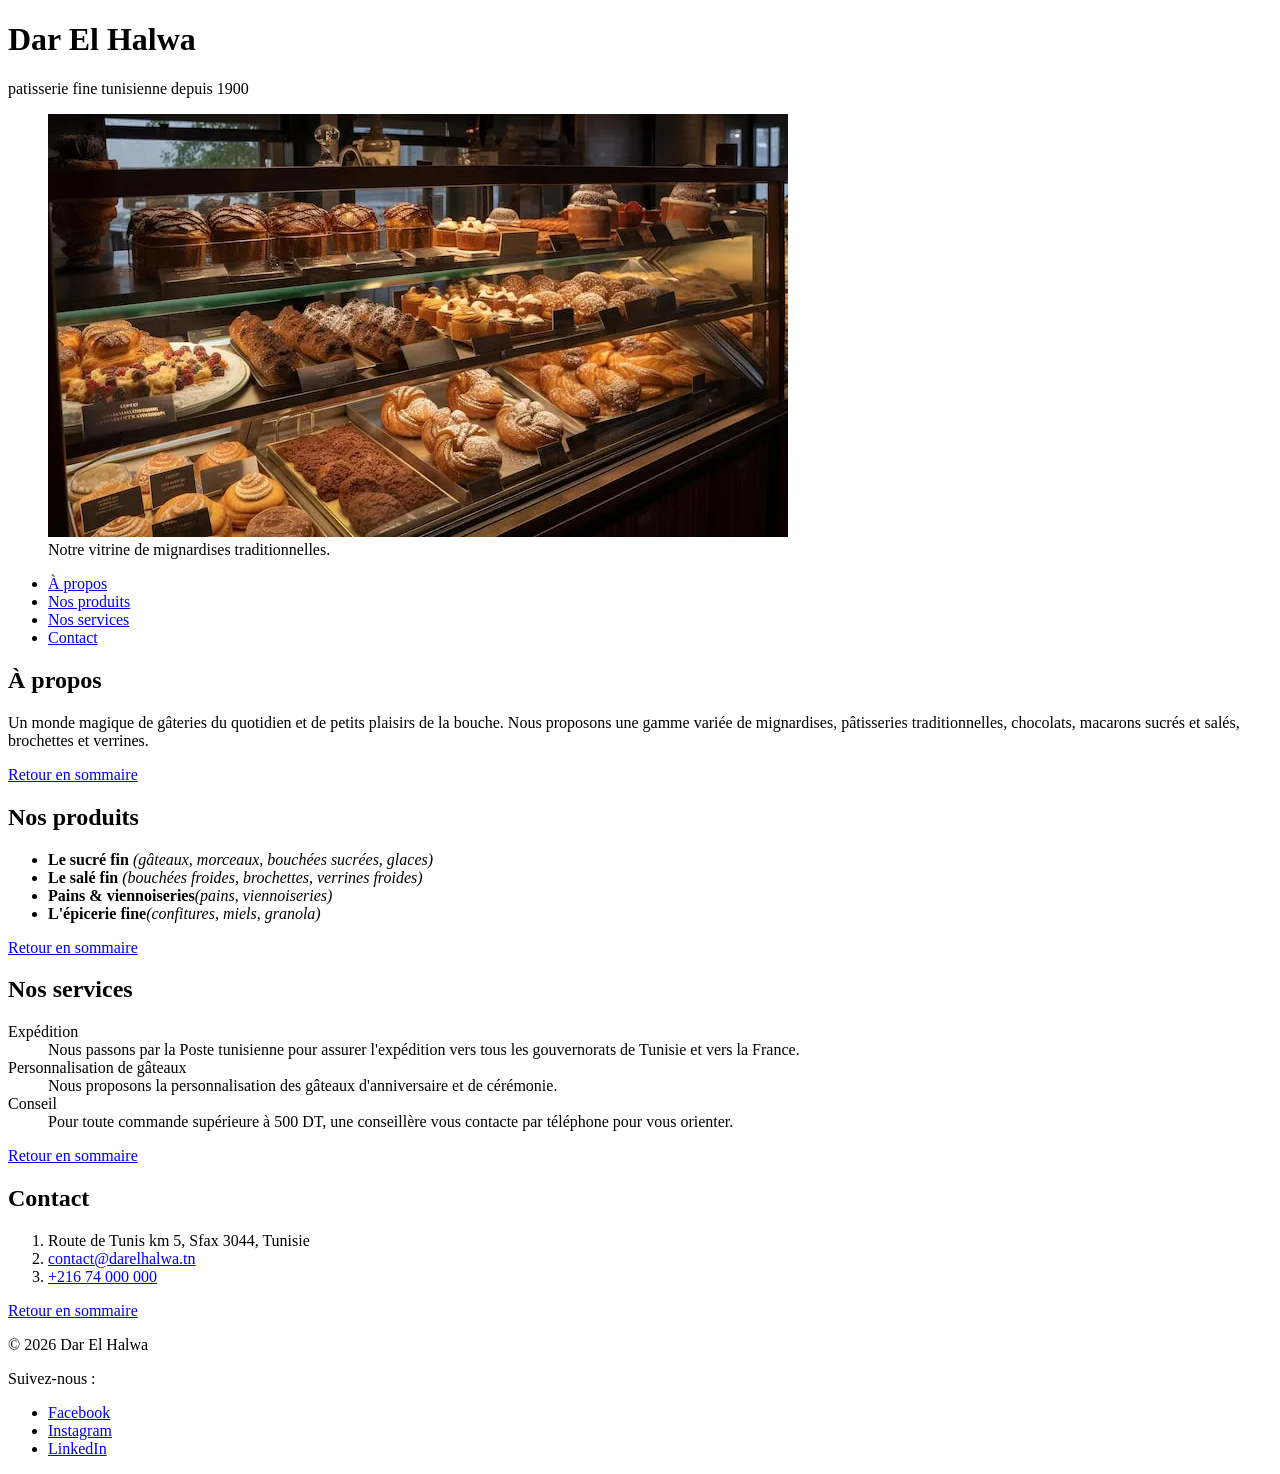
==== index.html @ 4753729d "Ajouter l'image et les liens de contact" ====
<!DOCTYPE html>
<html lang="en">
    <head>
        <meta charset="UTF-8">
        <meta name="viewport" content="width=device-width, initial-scale=1.0">
        <title>Dar El Halwa - Patisserie fine tunisienne</title>
    </head>
    <body>
        <header>
            <h1>Dar El Halwa</h1>
            <p>patisserie fine tunisienne depuis 1900</p>
            <figure>
                <img src="images/patisserie.jpg" alt="Notre vitrine de mignardises traditionnelles.">
                <figcaption>Notre vitrine de mignardises traditionnelles.</figcaption>
            </figure>
        </header>
        <nav id="nav">
            <ul>
                <li><a href="#apropos">À propos</a></li>
                <li><a href="#products">Nos produits</a></li>
                <li><a href="#services">Nos services</a></li>
                <li><a href="#contact">Contact</a></li>
            </ul>
        </nav>
        <main>
            <section id="apropos">
                <h2>À propos</h2>
                <p>
                    Un monde magique de gâteries du quotidien et de petits plaisirs de la bouche. Nous proposons
                    une gamme variée de mignardises, pâtisseries traditionnelles, chocolats, macarons sucrés et
                    salés, brochettes et verrines.
                </p>
                <a href="#nav">Retour en sommaire</a>
            </section>
            <section id="products">
                <h2>Nos produits</h2>
                <ul>
                    <li><strong>Le sucré fin </strong> <em>(gâteaux, morceaux, bouchées sucrées, glaces)</em></li>
                    <li><strong>Le salé fin </strong> <em>(bouchées froides, brochettes, verrines froides)</em></li>
                    <li><strong>Pains & viennoiseries</strong><em>(pains, viennoiseries)</em></li>
                    <li><strong>L'épicerie fine</strong><em>(confitures, miels, granola)</em></li>
                </ul>
                <a href="#nav">Retour en sommaire</a>
            </section>
            <section id="services">
                <h2>Nos services</h2>
                <dl>
                    <dt>Expédition</dt>
                    <dd>Nous passons par la Poste tunisienne pour assurer l'expédition vers tous les gouvernorats de Tunisie et vers la France. </dd>
                    <dt>Personnalisation de gâteaux</dt>
                    <dd>Nous proposons la personnalisation des gâteaux d'anniversaire et de cérémonie.</dd>
                    <dt>Conseil</dt>
                    <dd>Pour toute commande supérieure à 500 DT, une conseillère vous contacte par téléphone pour vous orienter.</dd>
                </dl>
                <a href="#nav">Retour en sommaire</a>
            </section>
            <section id="contact">
                <h2>Contact</h2>
                    <ol>
                        <li>Route de Tunis km 5, Sfax 3044, Tunisie</li>
                        <li><a href="mailto:contact@darelhalwa.tn?subject=Demande%20de%20renseignements">contact@darelhalwa.tn</a></li>
                        <li><a href="tel:+21674000000">+216 74 000 000</a></li>
                    </ol>
                <a href="#nav">Retour en sommaire</a>
            </section>
        </main>
        <footer>
            <p>&copy; 2026 Dar El Halwa</p>
            <p>Suivez-nous :</p>
            <ul>
                <li><a href="https://www.facebook.com/darelhalwa" target="_blank" rel="noopener">Facebook</a></li>
                <li><a href="https://www.instagram.com/darelhalwa" target="_blank" rel="noopener">Instagram</a></li>
                <li><a href="https://www.linkedin.com/company/darelhalwa" target="_blank" rel="noopener">LinkedIn</a></li>
            </ul>
        </footer>
    </body>
</html>
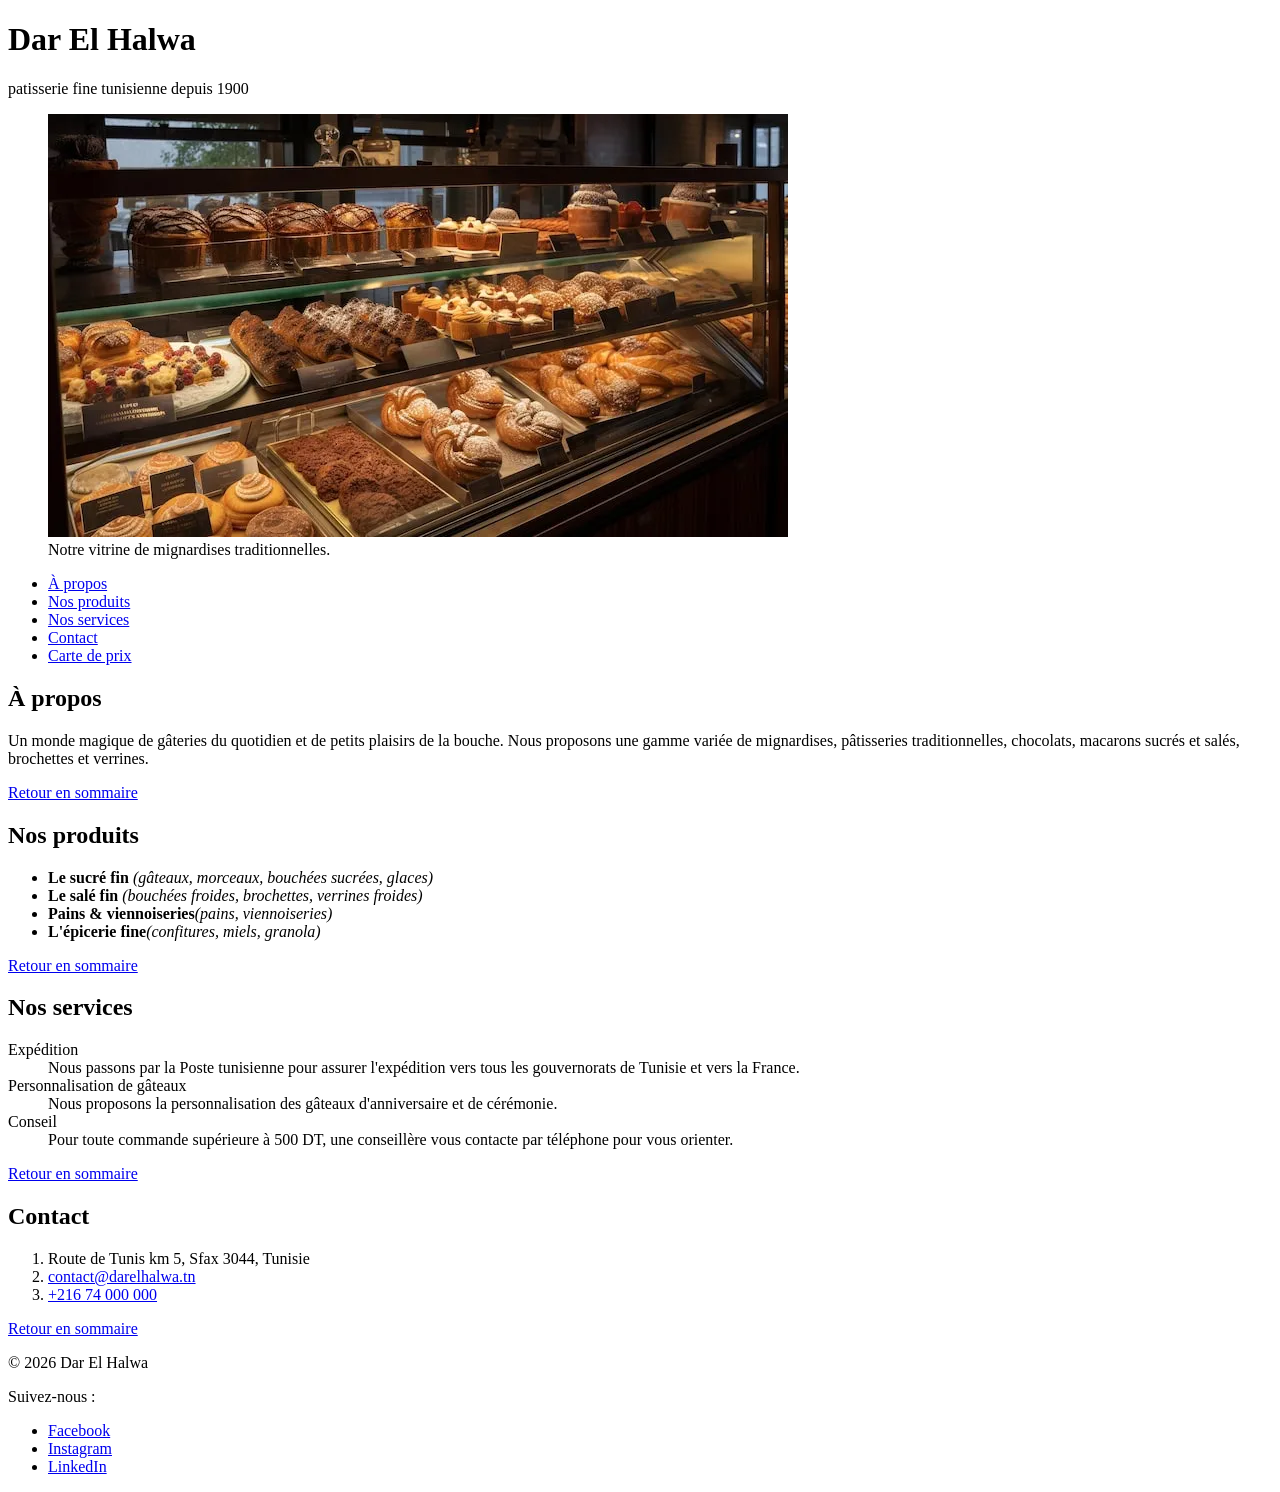
==== commit f9ee1fdd: "Creer la page carte avec le tableu des prix" ====
--- a/index.html
+++ b/index.html
@@ -1,5 +1,5 @@
 <!DOCTYPE html>
-<html lang="en">
+<html lang="fr">
     <head>
         <meta charset="UTF-8">
         <meta name="viewport" content="width=device-width, initial-scale=1.0">
@@ -20,6 +20,7 @@
                 <li><a href="#products">Nos produits</a></li>
                 <li><a href="#services">Nos services</a></li>
                 <li><a href="#contact">Contact</a></li>
+                <li><a href="carte.html">Carte de prix</a></li>
             </ul>
         </nav>
         <main>
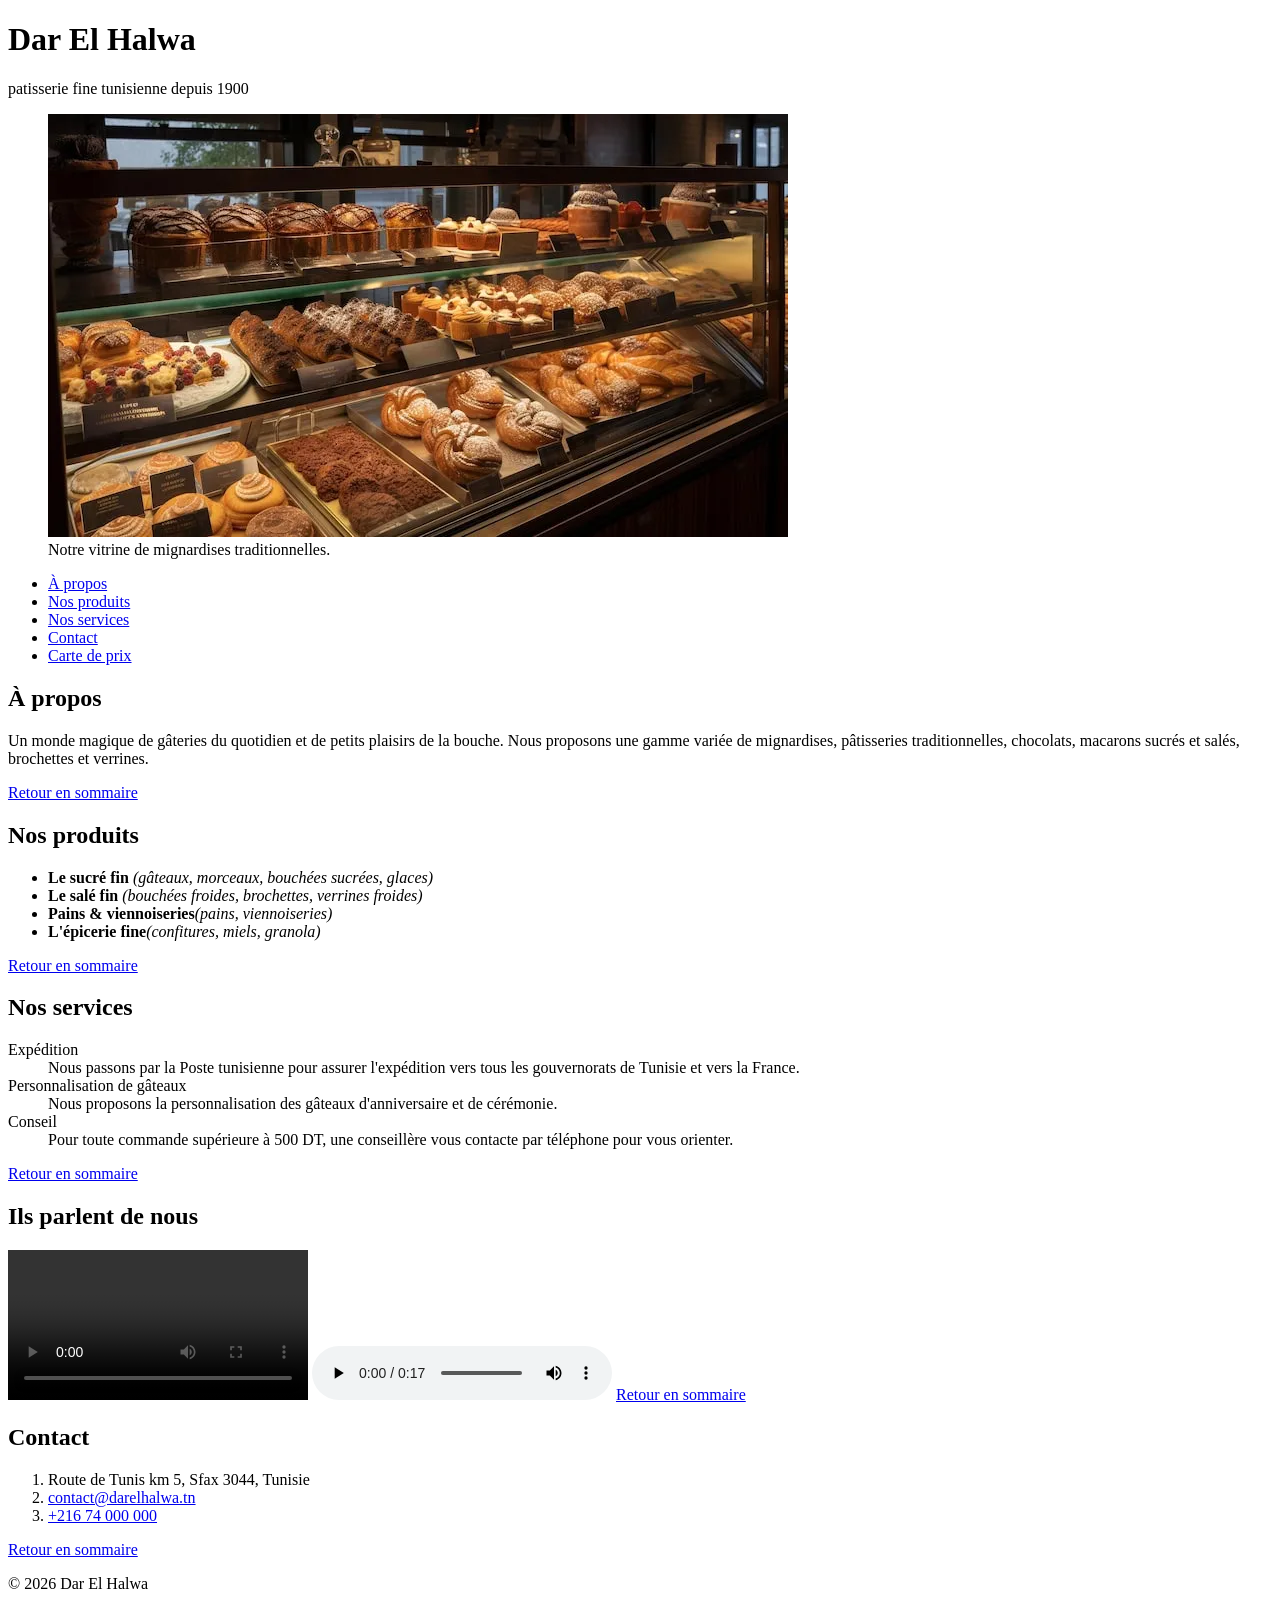
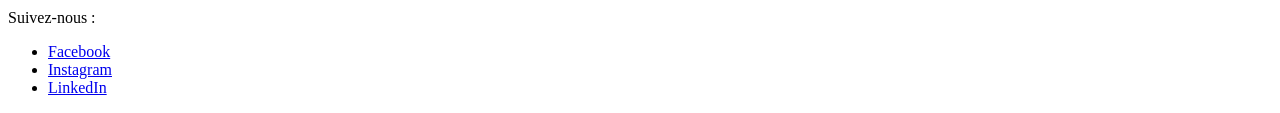
==== commit bc13ef11: "Integrer la video et l'audio de temoignage" ====
--- a/index.html
+++ b/index.html
@@ -55,6 +55,19 @@
                 </dl>
                 <a href="#nav">Retour en sommaire</a>
             </section>
+            <section id="temoignages">
+                <h2>Ils parlent de nous</h2>
+                    <video controls>
+                        <source src="medias/temoignage.mp4" type="video/mp4">
+                        Votre navigateur ne supporte pas la lecture de vidéos. 
+                    </video>
+                    <audio controls>
+                        <source src="medias/avis-clients.mp3" type="audio/mp3">
+                        Votre navigateur ne supporte pas la lecture de fichiers audio.
+                    </audio>
+
+                <a href="#nav">Retour en sommaire</a>
+            </section>
             <section id="contact">
                 <h2>Contact</h2>
                     <ol>
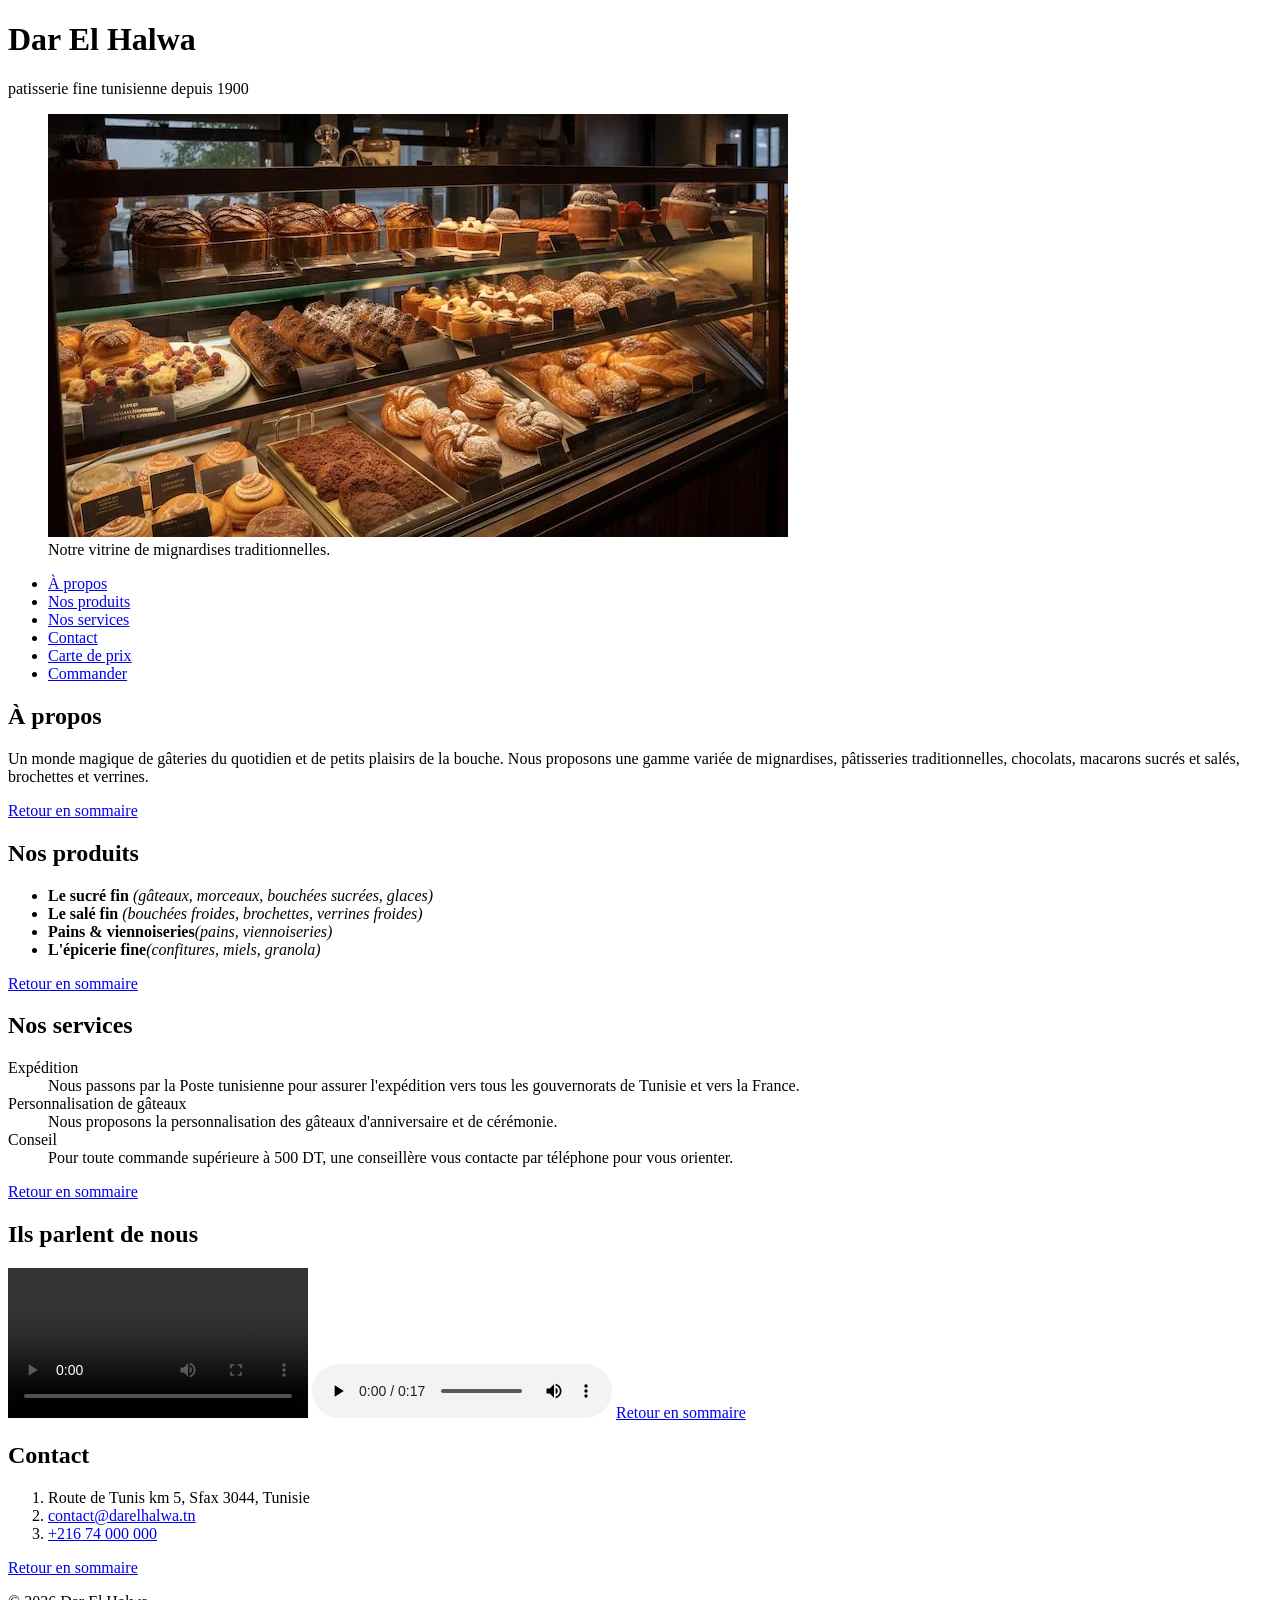
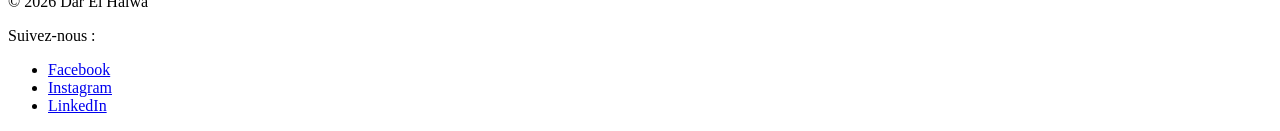
==== commit 2f5c8fe6: "etape 4 terminer" ====
--- a/index.html
+++ b/index.html
@@ -21,6 +21,7 @@
                 <li><a href="#services">Nos services</a></li>
                 <li><a href="#contact">Contact</a></li>
                 <li><a href="carte.html">Carte de prix</a></li>
+                <li><a href="commande.html">Commander</a></li>
             </ul>
         </nav>
         <main>
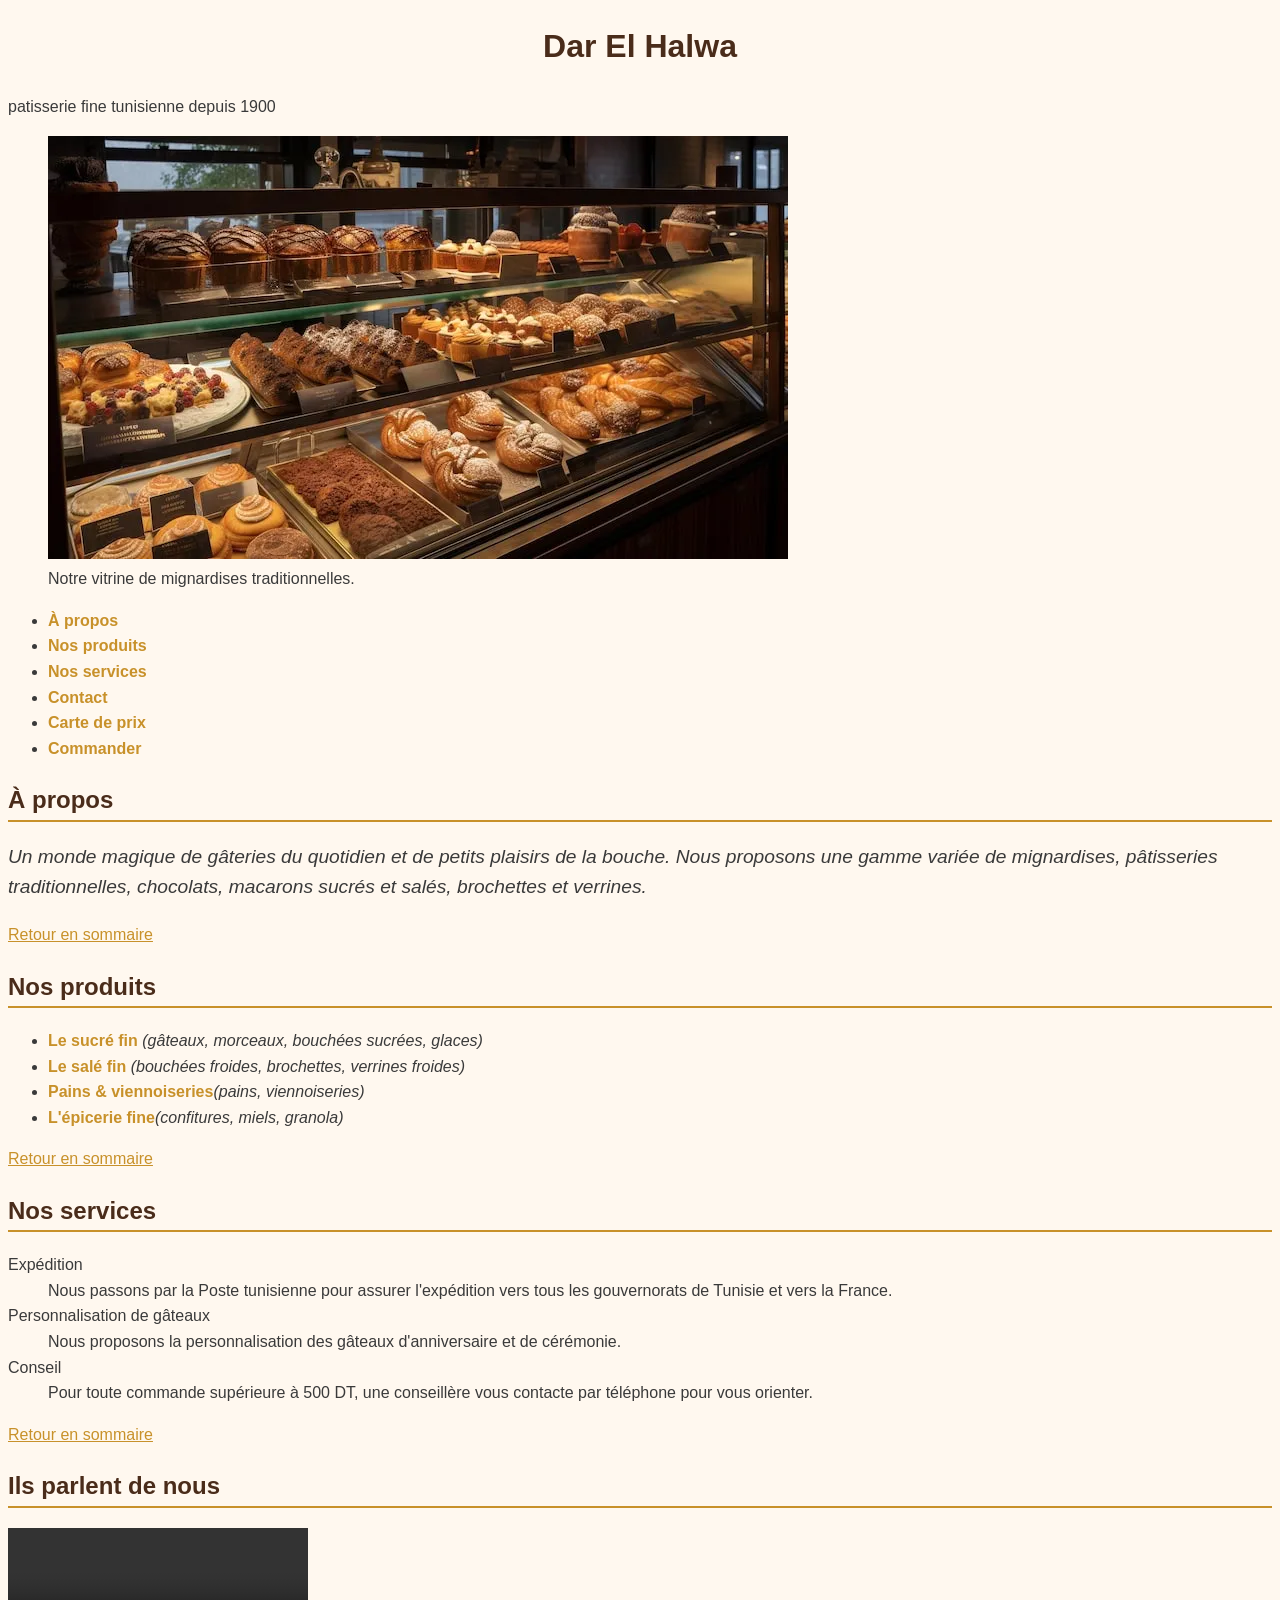
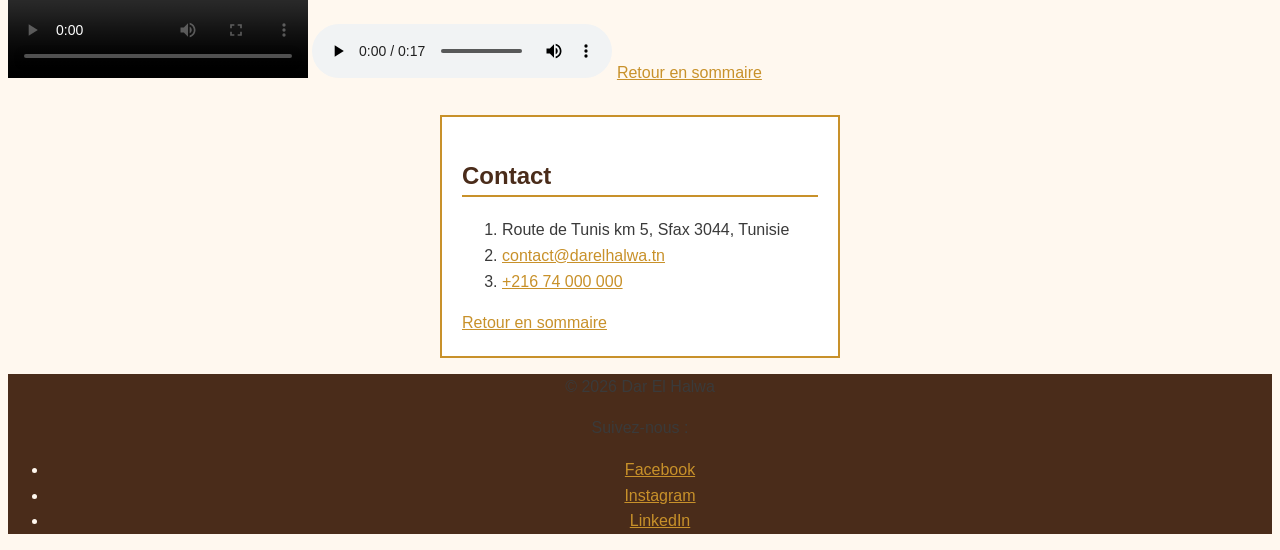
==== commit fe4345ad: "Ajouter la feulle de styles et la charte graphique" ====
--- a/index.html
+++ b/index.html
@@ -3,6 +3,7 @@
     <head>
         <meta charset="UTF-8">
         <meta name="viewport" content="width=device-width, initial-scale=1.0">
+        <link rel="stylesheet" href="css/style.css">
         <title>Dar El Halwa - Patisserie fine tunisienne</title>
     </head>
     <body>
@@ -27,7 +28,7 @@
         <main>
             <section id="apropos">
                 <h2>À propos</h2>
-                <p>
+                <p class="mise-en-avant">
                     Un monde magique de gâteries du quotidien et de petits plaisirs de la bouche. Nous proposons
                     une gamme variée de mignardises, pâtisseries traditionnelles, chocolats, macarons sucrés et
                     salés, brochettes et verrines.
@@ -69,7 +70,7 @@
 
                 <a href="#nav">Retour en sommaire</a>
             </section>
-            <section id="contact">
+            <section id="contact" class="carte-info">
                 <h2>Contact</h2>
                     <ol>
                         <li>Route de Tunis km 5, Sfax 3044, Tunisie</li>
--- a/css/style.css
+++ b/css/style.css
@@ -0,0 +1,98 @@
+:root{
+    --miel:#c8912a;
+    --chocolat:#4a2c1a;
+    --creme:#fff8ef;
+    --pistache:#6b8e4e;
+    --gris-texte:#3a3a3a;
+    --espace:1rem;
+}
+*,*::before,*::after{
+    box-sizing:border-box;
+}
+body{
+    background-color:var(--creme);
+    color:var(--gris-texte);
+    font-family:Arial, Helvetica, sans-serif;
+    line-height:1.6;
+    font-size:1rem;
+}
+h1 {
+    color: var(--chocolat);
+    text-align: center;
+}
+p{
+    color:var(--gris-texte);
+}
+
+table {
+    width: 100%;
+    border-collapse: collapse;
+}
+thead{
+    background-color: var(--miel);
+    color: var(--chocolat);
+}
+th, td {
+    border: 1px solid var(--gris-texte);
+    padding: 8px;
+    text-align: left;
+}
+tbody tr td:last-child{
+    text-align: center;
+}
+tbody tr:nth-child(even) {
+    background-color: #faf3e8;
+}
+caption{
+    caption-side: bottom;
+    font-style: italic;
+}
+h2{
+    color:var(--chocolat);
+    border-bottom: 2px solid var(--miel);
+}
+nav a{
+    color:var(--chocolat);
+    font-weight:bold;
+    text-decoration:none;
+}
+strong{
+    color:var(--miel);
+}
+
+footer{
+    background-color:var(--chocolat);
+    color:var(--creme);
+    text-align:center;
+}
+p,li{
+    line-height:1.6;
+}
+#contact{
+    background-color:white;
+    margin-bottom:var(--espace)
+}
+.mise-en-avant{
+    font-size:1.2em;
+    font-style:italic;
+}
+a:link{
+    color:var(--miel);
+}
+a:visited{
+    color:var(--pistache);
+}
+a:hover{
+    text-decoration:underline;
+    color:var(--chocolat);
+}
+a:active{
+    color:var(--chocolat);
+}
+
+.carte-info{
+    width:400px;
+    padding:20px;
+    margin:30px auto;
+    border:2px solid var(--miel);
+}
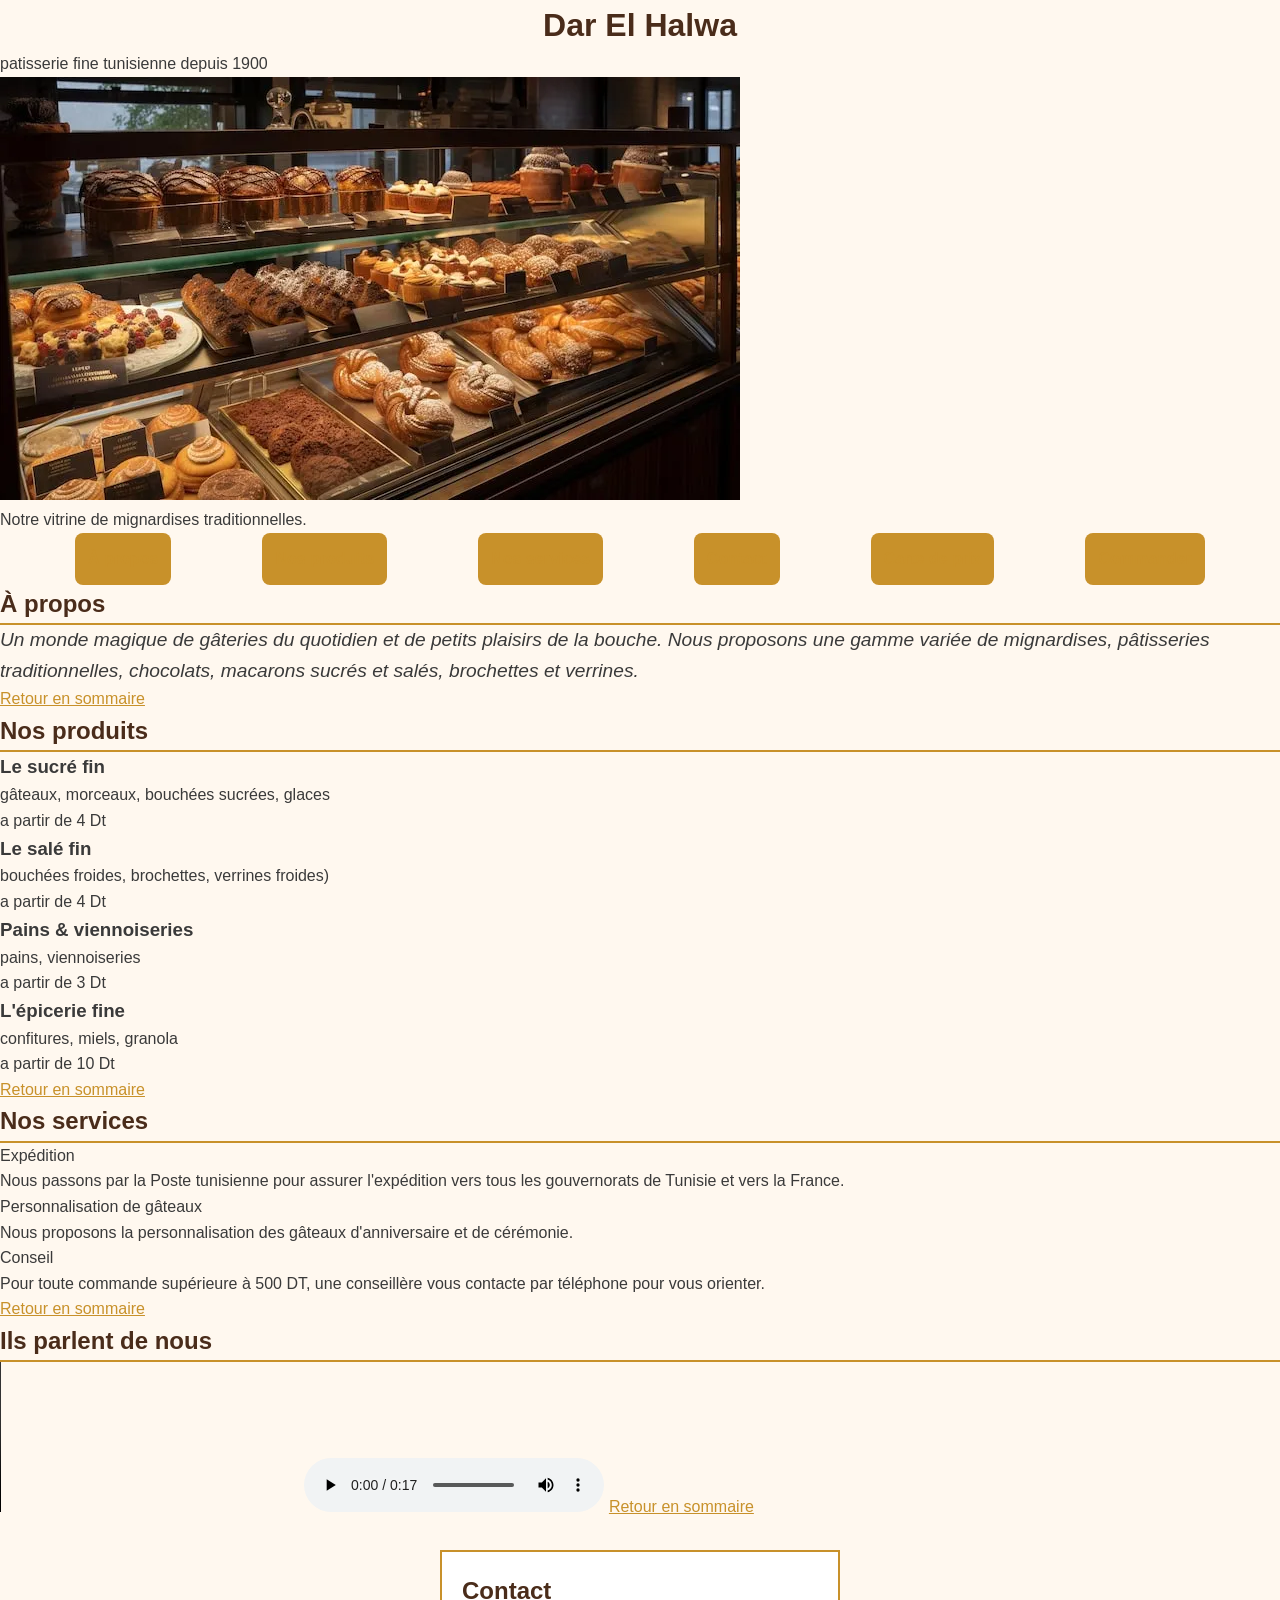
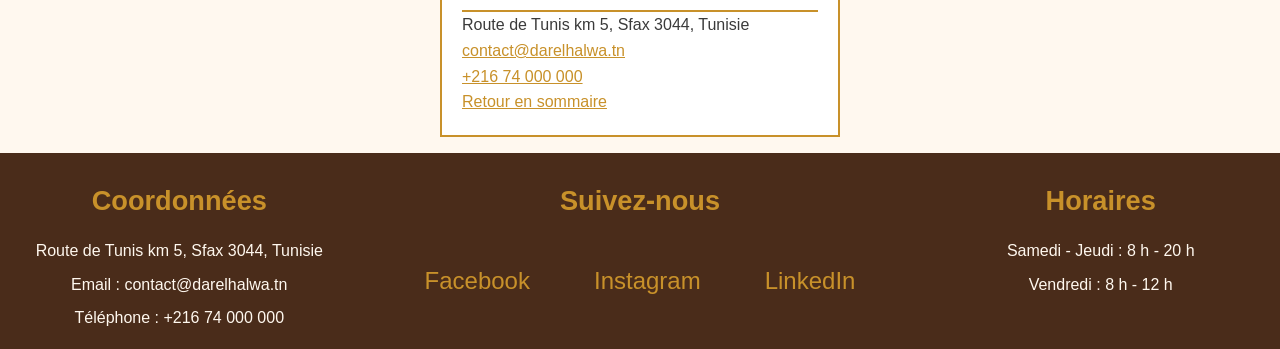
==== commit 48552622: "Etape 4 and my footer edit" ====
--- a/index.html
+++ b/index.html
@@ -1,93 +1,134 @@
 <!DOCTYPE html>
 <html lang="fr">
-    <head>
-        <meta charset="UTF-8">
-        <meta name="viewport" content="width=device-width, initial-scale=1.0">
-        <link rel="stylesheet" href="css/style.css">
-        <title>Dar El Halwa - Patisserie fine tunisienne</title>
-    </head>
-    <body>
-        <header>
-            <h1>Dar El Halwa</h1>
-            <p>patisserie fine tunisienne depuis 1900</p>
-            <figure>
-                <img src="images/patisserie.jpg" alt="Notre vitrine de mignardises traditionnelles.">
-                <figcaption>Notre vitrine de mignardises traditionnelles.</figcaption>
-            </figure>
-        </header>
-        <nav id="nav">
+
+<head>
+    <meta charset="UTF-8">
+    <meta name="viewport" content="width=device-width, initial-scale=1.0">
+    <link rel="stylesheet" href="css/style.css">
+    <title>Dar El Halwa - Patisserie fine tunisienne</title>
+</head>
+
+<body>
+    <header>
+        <h1>Dar El Halwa</h1>
+        <p>patisserie fine tunisienne depuis 1900</p>
+        <figure>
+            <img src="images/patisserie.jpg" alt="Notre vitrine de mignardises traditionnelles.">
+            <figcaption>Notre vitrine de mignardises traditionnelles.</figcaption>
+        </figure>
+    </header>
+    <nav id="nav">
+        <ul>
+            <li><a href="#apropos">À propos</a></li>
+            <li><a href="#products">Nos produits</a></li>
+            <li><a href="#services">Nos services</a></li>
+            <li><a href="#contact">Contact</a></li>
+            <li><a href="carte.html">Carte de prix</a></li>
+            <li><a href="commande.html">Commander</a></li>
+        </ul>
+    </nav>
+    <main>
+        <section id="apropos">
+            <h2>À propos</h2>
+            <p class="mise-en-avant">
+                Un monde magique de gâteries du quotidien et de petits plaisirs de la bouche. Nous proposons
+                une gamme variée de mignardises, pâtisseries traditionnelles, chocolats, macarons sucrés et
+                salés, brochettes et verrines.
+            </p>
+            <a href="#nav">Retour en sommaire</a>
+        </section>
+        <section id="products">
+            <h2>Nos produits</h2>
+            <ul class="grille-produits">
+                <li class="carte">
+                    <h3>Le sucré fin</h3>
+                    <p>gâteaux, morceaux, bouchées sucrées, glaces</p>
+                    <p class="prix">a partir de 4 Dt</p>
+                </li>
+                <li class="carte">
+                    <h3>Le salé fin</h3>
+                    <p>bouchées froides, brochettes, verrines froides)</p>
+                    <p class="prix">a partir de 4 Dt</p>
+                </li>
+                <li class="carte">
+                    <h3>Pains & viennoiseries</h3>
+                    <p>pains, viennoiseries</p>
+                    <p class="prix">a partir de 3 Dt</p>
+                </li>
+                <li class="carte">
+                    <h3>L'épicerie fine</h3>
+                    <p>confitures, miels, granola</p>
+                    <p class="prix">a partir de 10 Dt</p>
+                </li>
+            </ul>
+            <a href="#nav">Retour en sommaire</a>
+        </section>
+
+        <section id="services">
+            <h2>Nos services</h2>
+            <dl>
+                <dt>Expédition</dt>
+                <dd>Nous passons par la Poste tunisienne pour assurer l'expédition vers tous les gouvernorats de Tunisie
+                    et vers la France. </dd>
+                <dt>Personnalisation de gâteaux</dt>
+                <dd>Nous proposons la personnalisation des gâteaux d'anniversaire et de cérémonie.</dd>
+                <dt>Conseil</dt>
+                <dd>Pour toute commande supérieure à 500 DT, une conseillère vous contacte par téléphone pour vous
+                    orienter.</dd>
+            </dl>
+            <a href="#nav">Retour en sommaire</a>
+        </section>
+
+        <section id="temoignages">
+            <h2>Ils parlent de nous</h2>
+            <video controls>
+                <source src="medias/temoignage.mp4" type="video/mp4">
+                Votre navigateur ne supporte pas la lecture de vidéos.
+            </video>
+            <audio controls>
+                <source src="medias/avis-clients.mp3" type="audio/mp3">
+                Votre navigateur ne supporte pas la lecture de fichiers audio.
+            </audio>
+
+            <a href="#nav">Retour en sommaire</a>
+        </section>
+
+        <section id="contact" class="carte-info">
+            <h2>Contact</h2>
+            <ol>
+                <li>Route de Tunis km 5, Sfax 3044, Tunisie</li>
+                <li><a
+                        href="mailto:contact@darelhalwa.tn?subject=Demande%20de%20renseignements">contact@darelhalwa.tn</a>
+                </li>
+                <li><a href="tel:+21674000000">+216 74 000 000</a></li>
+            </ol>
+            <a href="#nav">Retour en sommaire</a>
+        </section>
+    </main>
+
+    <footer>
+        <div class="Coordonnees">
+            <h3>Coordonnées</h3>
+            <p>Route de Tunis km 5, Sfax 3044, Tunisie</p>
+            <p>Email : contact@darelhalwa.tn</p>
+            <p>Téléphone : +216 74 000 000</p>
+        </div>
+
+        <div>
+            <h3>Suivez-nous</h3>
             <ul>
-                <li><a href="#apropos">À propos</a></li>
-                <li><a href="#products">Nos produits</a></li>
-                <li><a href="#services">Nos services</a></li>
-                <li><a href="#contact">Contact</a></li>
-                <li><a href="carte.html">Carte de prix</a></li>
-                <li><a href="commande.html">Commander</a></li>
+                <li><a href="https://www.facebook.com/darelhalwa">Facebook</a></li>
+                <li><a href="https://www.instagram.com/darelhalwa">Instagram</a></li>
+                <li><a href="https://www.linkedin.com/company/darelhalwa">LinkedIn</a></li>
             </ul>
-        </nav>
-        <main>
-            <section id="apropos">
-                <h2>À propos</h2>
-                <p class="mise-en-avant">
-                    Un monde magique de gâteries du quotidien et de petits plaisirs de la bouche. Nous proposons
-                    une gamme variée de mignardises, pâtisseries traditionnelles, chocolats, macarons sucrés et
-                    salés, brochettes et verrines.
-                </p>
-                <a href="#nav">Retour en sommaire</a>
-            </section>
-            <section id="products">
-                <h2>Nos produits</h2>
-                <ul>
-                    <li><strong>Le sucré fin </strong> <em>(gâteaux, morceaux, bouchées sucrées, glaces)</em></li>
-                    <li><strong>Le salé fin </strong> <em>(bouchées froides, brochettes, verrines froides)</em></li>
-                    <li><strong>Pains & viennoiseries</strong><em>(pains, viennoiseries)</em></li>
-                    <li><strong>L'épicerie fine</strong><em>(confitures, miels, granola)</em></li>
-                </ul>
-                <a href="#nav">Retour en sommaire</a>
-            </section>
-            <section id="services">
-                <h2>Nos services</h2>
-                <dl>
-                    <dt>Expédition</dt>
-                    <dd>Nous passons par la Poste tunisienne pour assurer l'expédition vers tous les gouvernorats de Tunisie et vers la France. </dd>
-                    <dt>Personnalisation de gâteaux</dt>
-                    <dd>Nous proposons la personnalisation des gâteaux d'anniversaire et de cérémonie.</dd>
-                    <dt>Conseil</dt>
-                    <dd>Pour toute commande supérieure à 500 DT, une conseillère vous contacte par téléphone pour vous orienter.</dd>
-                </dl>
-                <a href="#nav">Retour en sommaire</a>
-            </section>
-            <section id="temoignages">
-                <h2>Ils parlent de nous</h2>
-                    <video controls>
-                        <source src="medias/temoignage.mp4" type="video/mp4">
-                        Votre navigateur ne supporte pas la lecture de vidéos. 
-                    </video>
-                    <audio controls>
-                        <source src="medias/avis-clients.mp3" type="audio/mp3">
-                        Votre navigateur ne supporte pas la lecture de fichiers audio.
-                    </audio>
+        </div>
 
-                <a href="#nav">Retour en sommaire</a>
-            </section>
-            <section id="contact" class="carte-info">
-                <h2>Contact</h2>
-                    <ol>
-                        <li>Route de Tunis km 5, Sfax 3044, Tunisie</li>
-                        <li><a href="mailto:contact@darelhalwa.tn?subject=Demande%20de%20renseignements">contact@darelhalwa.tn</a></li>
-                        <li><a href="tel:+21674000000">+216 74 000 000</a></li>
-                    </ol>
-                <a href="#nav">Retour en sommaire</a>
-            </section>
-        </main>
-        <footer>
-            <p>&copy; 2026 Dar El Halwa</p>
-            <p>Suivez-nous :</p>
-            <ul>
-                <li><a href="https://www.facebook.com/darelhalwa" target="_blank" rel="noopener">Facebook</a></li>
-                <li><a href="https://www.instagram.com/darelhalwa" target="_blank" rel="noopener">Instagram</a></li>
-                <li><a href="https://www.linkedin.com/company/darelhalwa" target="_blank" rel="noopener">LinkedIn</a></li>
-            </ul>
-        </footer>
-    </body>
+        <div>
+            <h3>Horaires</h3>
+            <p>Samedi - Jeudi : 8 h - 20 h</p>
+            <p>Vendredi : 8 h - 12 h</p>
+        </div>
+    </footer>
+</body>
+
 </html>
--- a/css/style.css
+++ b/css/style.css
@@ -1,98 +1,182 @@
-:root{
-    --miel:#c8912a;
-    --chocolat:#4a2c1a;
-    --creme:#fff8ef;
-    --pistache:#6b8e4e;
-    --gris-texte:#3a3a3a;
-    --espace:1rem;
+:root {
+    --miel: #c8912a;
+    --chocolat: #4a2c1a;
+    --creme: #fff8ef;
+    --pistache: #6b8e4e;
+    --gris-texte: #3a3a3a;
+    --espace: 1rem;
 }
-*,*::before,*::after{
-    box-sizing:border-box;
+
+*,
+*::before,
+*::after {
+    box-sizing: border-box;
+    margin: 0;
+    padding: 0;
 }
-body{
-    background-color:var(--creme);
-    color:var(--gris-texte);
-    font-family:Arial, Helvetica, sans-serif;
-    line-height:1.6;
-    font-size:1rem;
+
+li {
+    list-style-type: none;
 }
+
+body {
+    background-color: var(--creme);
+    color: var(--gris-texte);
+    font-family: Arial, Helvetica, sans-serif;
+    line-height: 1.6;
+    font-size: 1rem;
+}
+
 h1 {
     color: var(--chocolat);
     text-align: center;
 }
-p{
-    color:var(--gris-texte);
-}
+
 
 table {
     width: 100%;
     border-collapse: collapse;
 }
-thead{
+
+thead {
     background-color: var(--miel);
     color: var(--chocolat);
 }
-th, td {
+
+th,
+td {
     border: 1px solid var(--gris-texte);
     padding: 8px;
     text-align: left;
 }
-tbody tr td:last-child{
+
+tbody tr td:last-child {
     text-align: center;
 }
+
 tbody tr:nth-child(even) {
     background-color: #faf3e8;
 }
-caption{
+
+caption {
     caption-side: bottom;
     font-style: italic;
 }
-h2{
-    color:var(--chocolat);
+
+h2 {
+    color: var(--chocolat);
     border-bottom: 2px solid var(--miel);
 }
-nav a{
-    color:var(--chocolat);
-    font-weight:bold;
-    text-decoration:none;
-}
-strong{
-    color:var(--miel);
+
+nav a {
+    color: var(--chocolat);
+    font-weight: bold;
+    text-decoration: none;
+    display: block;
+    padding: 13px;
+    border-radius: 8px;
+    background-color: var(--miel);
 }
 
-footer{
-    background-color:var(--chocolat);
-    color:var(--creme);
-    text-align:center;
-}
-p,li{
-    line-height:1.6;
-}
-#contact{
-    background-color:white;
-    margin-bottom:var(--espace)
-}
-.mise-en-avant{
-    font-size:1.2em;
-    font-style:italic;
-}
-a:link{
-    color:var(--miel);
-}
-a:visited{
-    color:var(--pistache);
-}
-a:hover{
-    text-decoration:underline;
-    color:var(--chocolat);
-}
-a:active{
-    color:var(--chocolat);
+nav ul {
+    display: flex;
+    justify-content: space-evenly;
+    flex-wrap: wrap;
+    align-items: center;
+    gap: var(--espace);
 }
 
-.carte-info{
-    width:400px;
-    padding:20px;
-    margin:30px auto;
-    border:2px solid var(--miel);
+strong {
+    color: var(--miel);
+}
+
+
+p,
+li {
+    line-height: 1.6;
+}
+
+#contact {
+    background-color: white;
+    margin-bottom: var(--espace)
+}
+
+.mise-en-avant {
+    font-size: 1.2em;
+    font-style: italic;
+}
+
+a:link {
+    color: var(--miel);
+}
+
+a:visited {
+    color: var(--pistache);
+}
+
+a:hover {
+    text-decoration: underline;
+    color: var(--chocolat);
+}
+
+a:active {
+    color: var(--chocolat);
+}
+
+.carte-info {
+    width: 400px;
+    padding: 20px;
+    margin: 30px auto;
+    border: 2px solid var(--miel);
+}
+
+
+
+
+
+
+
+
+
+
+footer {
+    background-color: var(--chocolat);
+    color: var(--creme);
+    text-align: center;
+    display: flex;
+    gap: calc(var(--espace) * 2);
+}
+
+footer div {
+    flex: 1;
+    padding: 10px;
+}
+
+footer h3 {
+    margin: var(--espace);
+    color: var(--miel);
+    font-size: 1.7rem;
+}
+
+footer p {
+    margin: calc(var(--espace)/2);
+}
+
+footer ul {
+    display: flex;
+    justify-content: center;
+    gap: var(--espace);
+}
+
+
+footer a {
+    display: inline-block;
+    margin: calc(var(--espace)/2);
+    padding: calc(var(--espace));
+    text-decoration: none;
+    font-size: 1.5rem;
+}
+
+footer a:hover {
+    color: var(--pistache);
 }
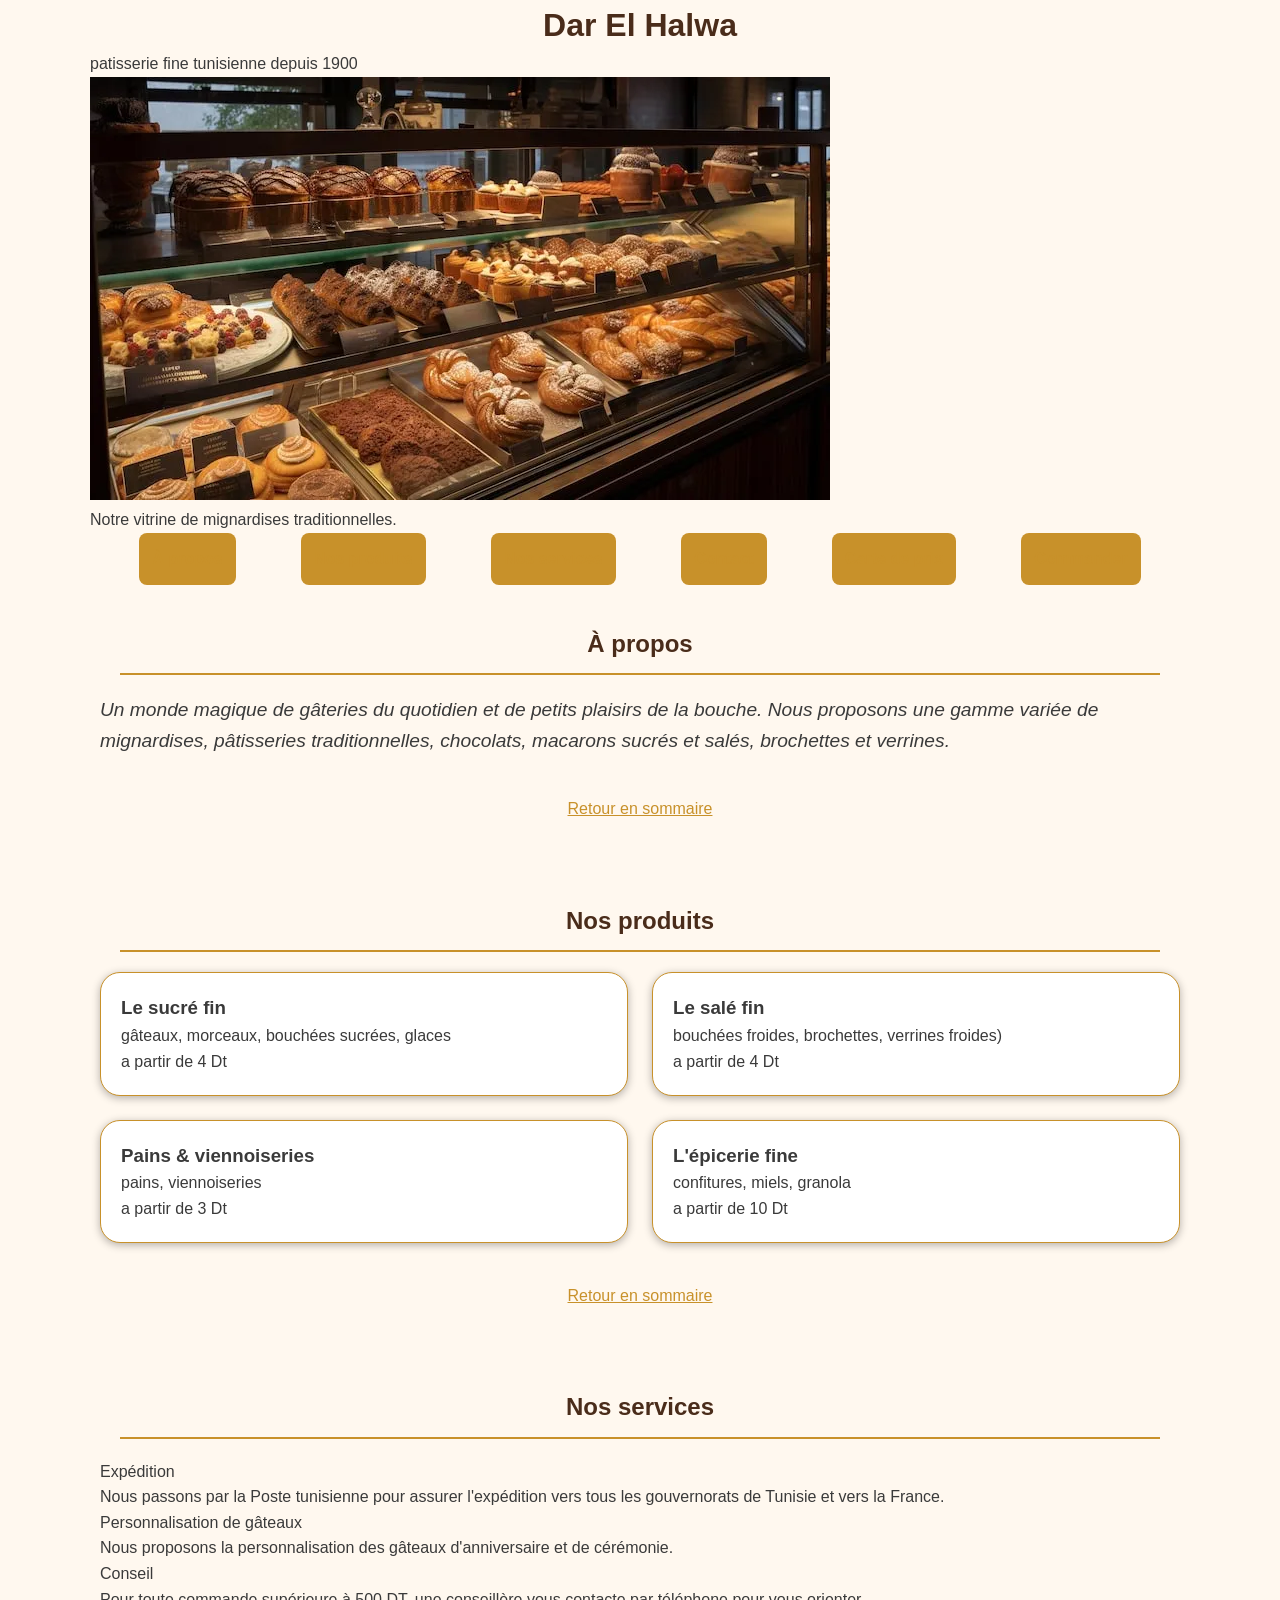
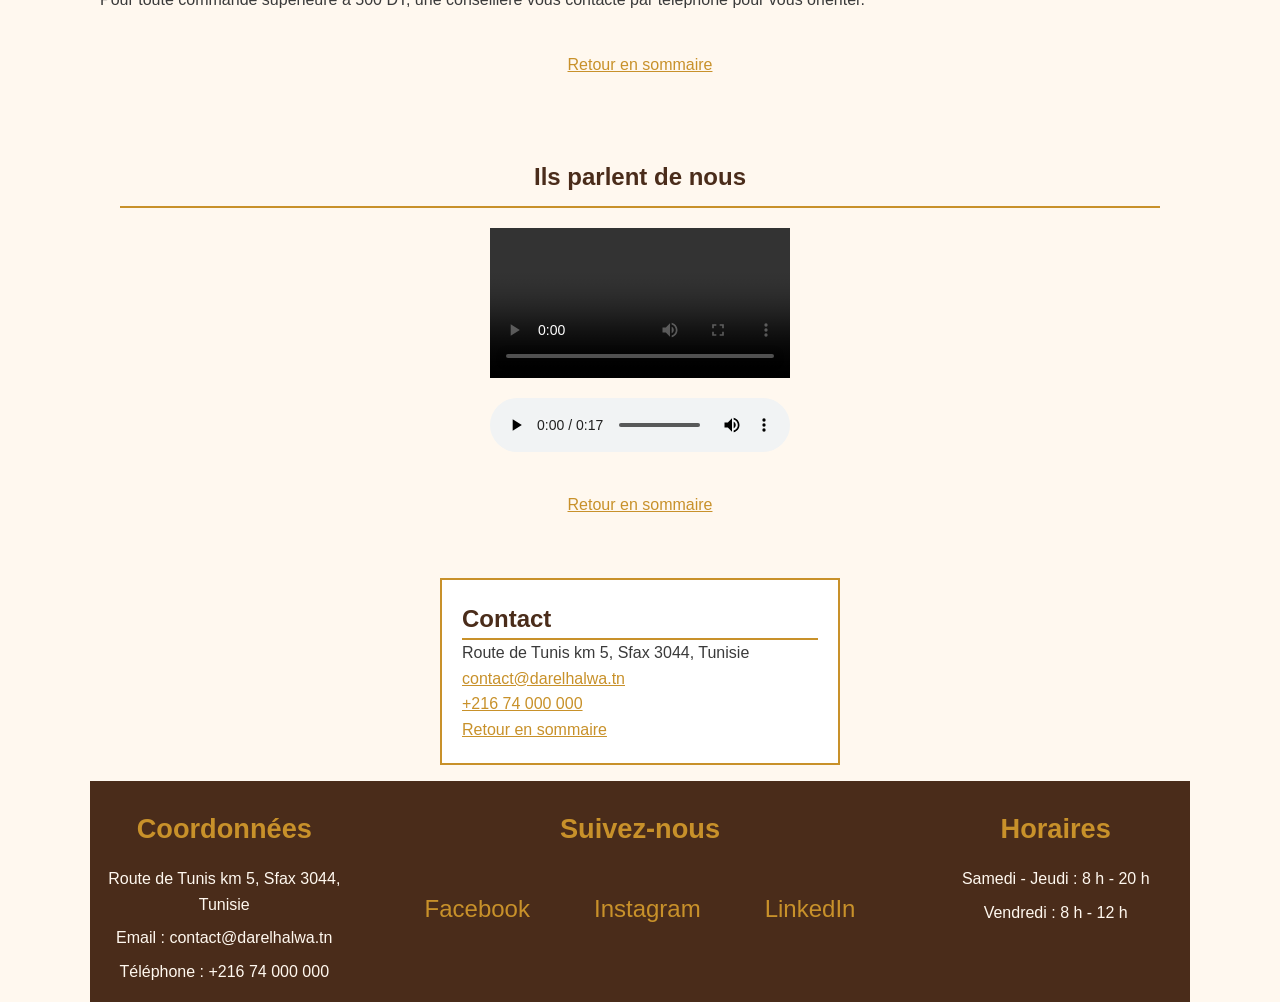
==== commit 42c56186: "etape 6" ====
--- a/index.html
+++ b/index.html
@@ -28,7 +28,7 @@
         </ul>
     </nav>
     <main>
-        <section id="apropos">
+        <section id="apropos" class="apropos">
             <h2>À propos</h2>
             <p class="mise-en-avant">
                 Un monde magique de gâteries du quotidien et de petits plaisirs de la bouche. Nous proposons
@@ -37,7 +37,7 @@
             </p>
             <a href="#nav">Retour en sommaire</a>
         </section>
-        <section id="products">
+        <section id="products" class="products">
             <h2>Nos produits</h2>
             <ul class="grille-produits">
                 <li class="carte">
@@ -64,7 +64,7 @@
             <a href="#nav">Retour en sommaire</a>
         </section>
 
-        <section id="services">
+        <section id="services" class="services">
             <h2>Nos services</h2>
             <dl>
                 <dt>Expédition</dt>
@@ -79,10 +79,10 @@
             <a href="#nav">Retour en sommaire</a>
         </section>
 
-        <section id="temoignages">
+        <section id="temoignages" class="temoignages">
             <h2>Ils parlent de nous</h2>
             <video controls>
-                <source src="medias/temoignage.mp4" type="video/mp4">
+                <source src="medias/temoignage.mp4" type="video/mp4" width="640" height="360">
                 Votre navigateur ne supporte pas la lecture de vidéos.
             </video>
             <audio controls>
--- a/css/style.css
+++ b/css/style.css
@@ -25,6 +25,17 @@
     font-family: Arial, Helvetica, sans-serif;
     line-height: 1.6;
     font-size: 1rem;
+
+    display: grid;
+    grid-template-areas:
+        "entete"
+        "navigation"
+        "contenu"
+        "pied";
+    grid-template-rows: auto auto 1fr auto;
+    min-height: 100vh;
+    max-width: 1100px;
+    margin: auto;
 }
 
 h1 {
@@ -130,16 +141,153 @@
     border: 2px solid var(--miel);
 }
 
-
-
-
-
-
-
-
-
-
+header {
+    grid-area: entete;
+}
+
+nav {
+    grid-area: navigation;
+}
+
+/* Start Main Index */
+main {
+    grid-area: contenu;
+}
+
+/* Start apropos */
+main .apropos {
+    padding: 10px;
+    margin: 0 0 10px 0;
+}
+
+main .apropos h2 {
+    text-align: center;
+    padding: 10px;
+    margin: 20px;
+}
+
+main .apropos>a {
+    display: block;
+    width: fit-content;
+    padding: 20px;
+    margin: 20px auto 0;
+}
+
+/* Finish apropos */
+
+/* Start Product */
+main .products {
+    padding: 10px;
+    margin: 0 0 10px 0;
+}
+
+main .products h2 {
+    text-align: center;
+    padding: 10px;
+    margin: 20px;
+}
+
+main .products .grille-produits {
+    display: grid;
+    grid-template-columns: repeat(2, 1fr);
+    gap: 1.5rem;
+    list-style: none;
+}
+
+main .products .grille-produits .carte {
+    display: flex;
+    flex-direction: column;
+    background-color: #fff;
+    padding: 20px;
+    border: 1px solid var(--miel);
+    border-radius: 20px;
+    box-shadow: 0 2px 8px rgba(0, 0, 0, 0.3);
+
+}
+
+main .products .grille-produits .carte .prix {
+    margin-top: auto;
+}
+
+main .products>a {
+    display: block;
+    width: fit-content;
+    padding: 20px;
+    margin: 20px auto 0;
+}
+
+
+/* Finish Product */
+
+/* Start services */
+main .services {
+    padding: 10px;
+    margin: 0 0 10px 0;
+}
+
+main .services h2 {
+    text-align: center;
+    padding: 10px;
+    margin: 20px;
+}
+
+main .services>a {
+    display: block;
+    width: fit-content;
+    padding: 20px;
+    margin: 20px auto 0;
+}
+
+/* Finish services */
+
+/* Start temoignages */
+main .temoignages {
+    padding: 10px;
+    margin: 0 0 10px 0;
+}
+
+main .temoignages h2 {
+    text-align: center;
+    padding: 10px;
+    margin: 20px;
+}
+
+main .temoignages video {
+    display: block;
+    margin: 20px auto;
+    max-width: 50%;
+}
+
+main .temoignages audio {
+    display: block;
+    margin: 20px auto;
+    max-width: 50%;
+}
+
+main .temoignages>a {
+    display: block;
+    width: fit-content;
+    padding: 20px;
+    margin: 20px auto 0;
+}
+
+/* Finish temoignages */
+
+/* Start Contact */
+/* Finish Contact */
+
+/* Finish Main Index */
+
+
+
+
+
+
+
+
+/* footer start  */
 footer {
+    grid-area: pied;
     background-color: var(--chocolat);
     color: var(--creme);
     text-align: center;
@@ -179,4 +327,6 @@
 
 footer a:hover {
     color: var(--pistache);
-}+}
+
+/* footer finish */
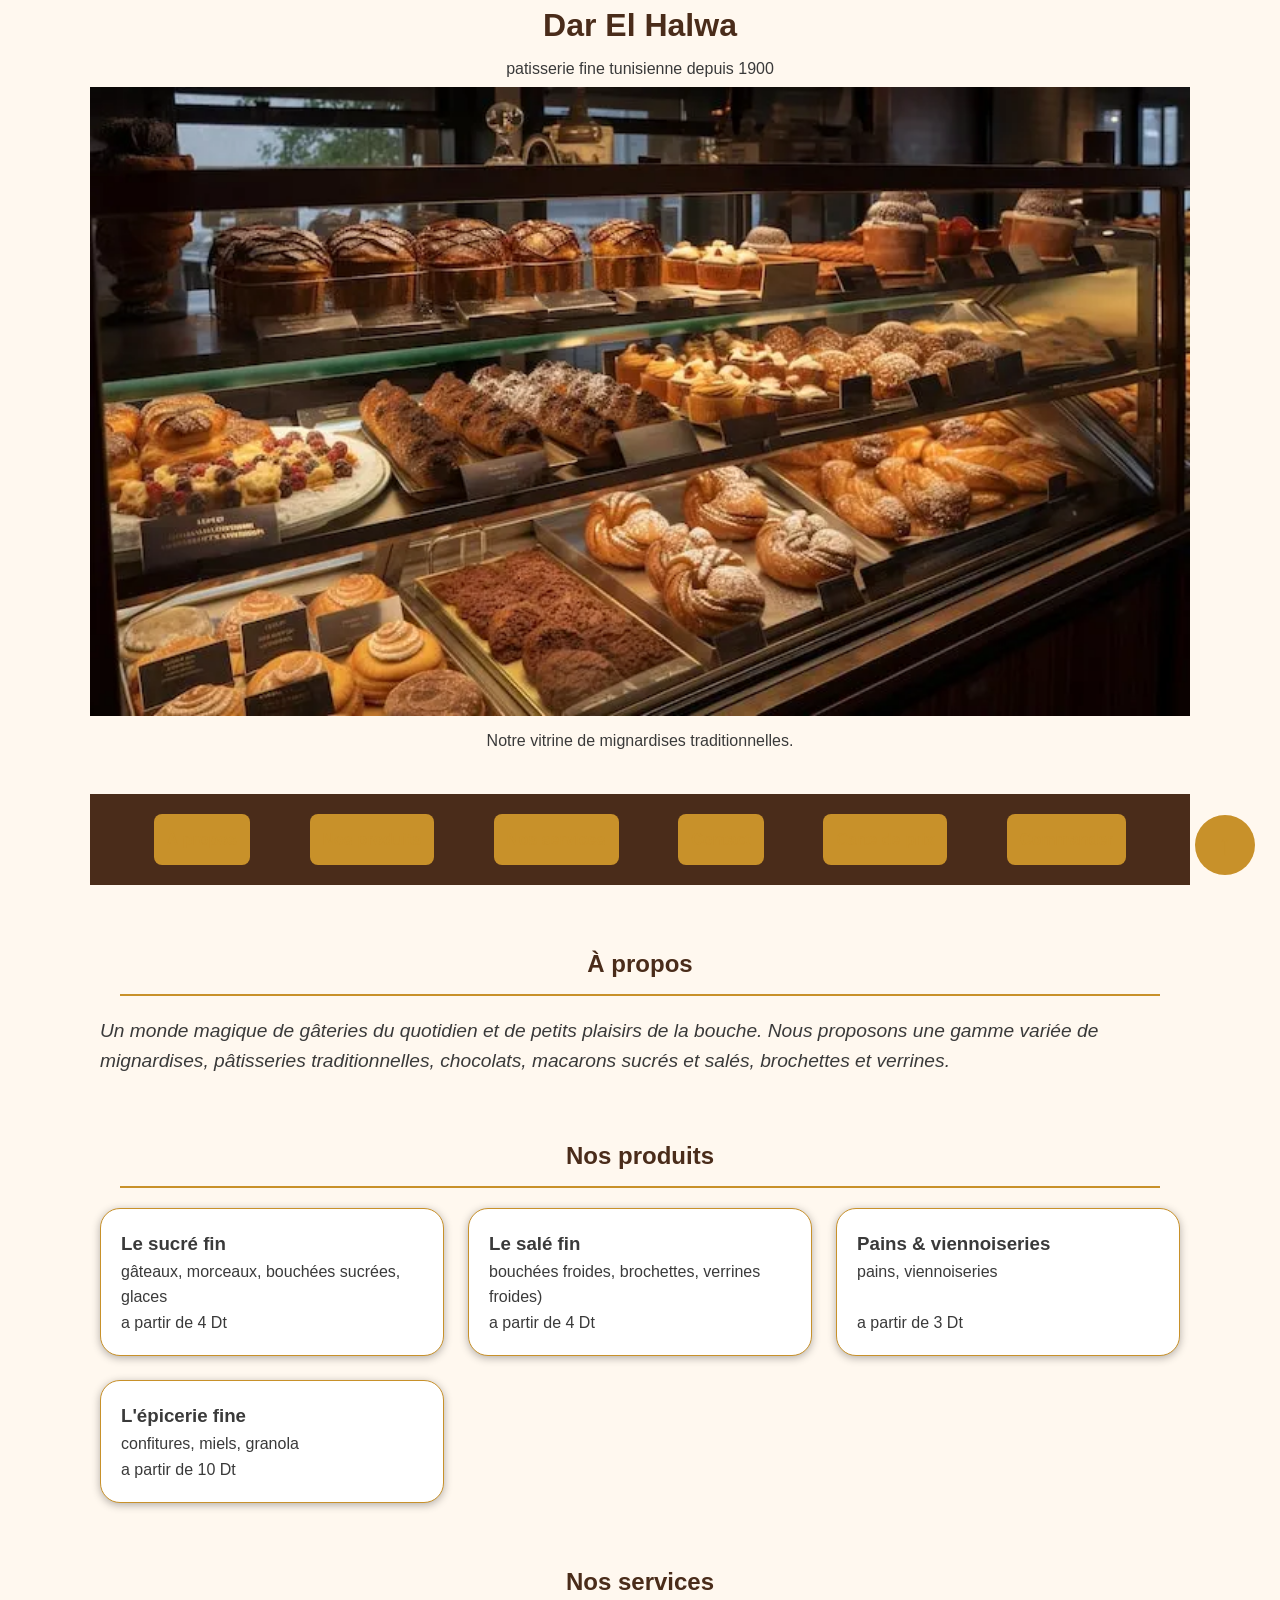
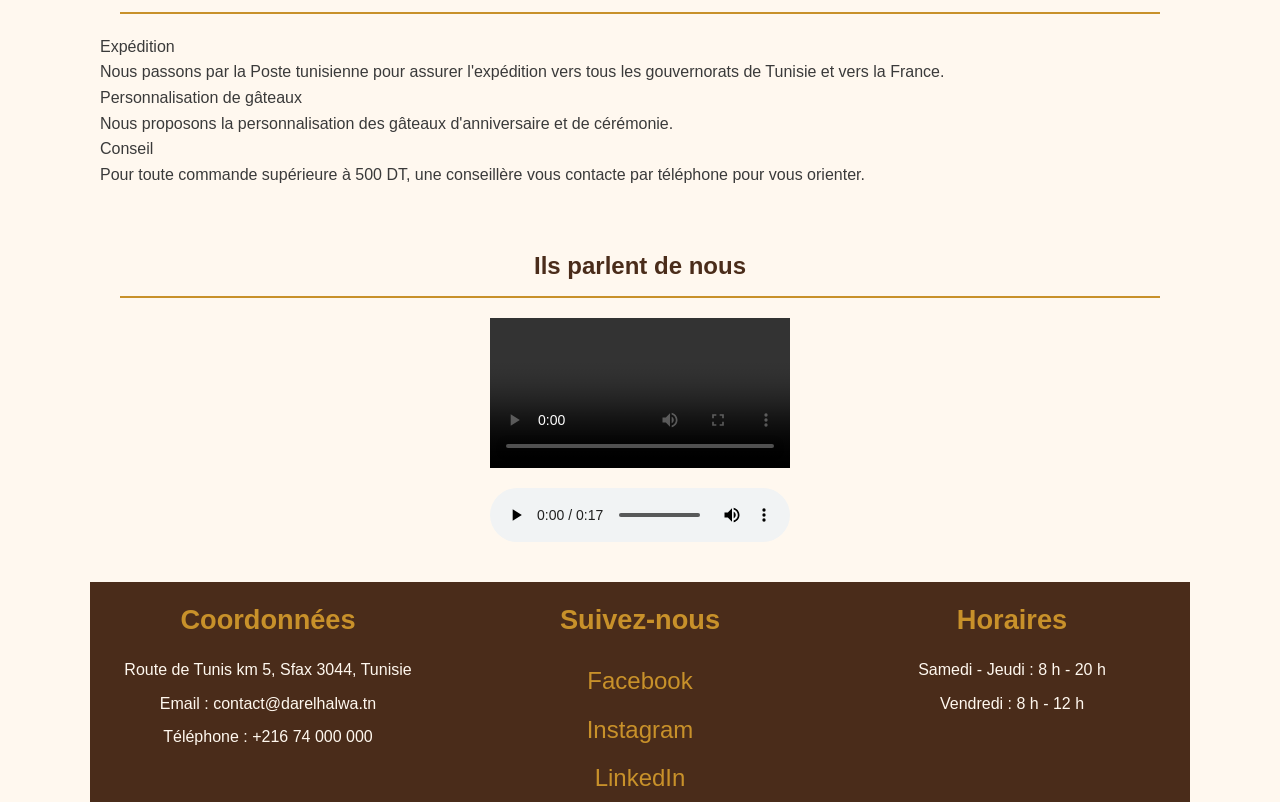
==== commit c8e8a66b: "a big mess" ====
--- a/index.html
+++ b/index.html
@@ -28,6 +28,7 @@
         </ul>
     </nav>
     <main>
+        <div class="retour"><a href="#nav">&#8593;</a></div>
         <section id="apropos" class="apropos">
             <h2>À propos</h2>
             <p class="mise-en-avant">
@@ -35,7 +36,6 @@
                 une gamme variée de mignardises, pâtisseries traditionnelles, chocolats, macarons sucrés et
                 salés, brochettes et verrines.
             </p>
-            <a href="#nav">Retour en sommaire</a>
         </section>
         <section id="products" class="products">
             <h2>Nos produits</h2>
@@ -61,7 +61,6 @@
                     <p class="prix">a partir de 10 Dt</p>
                 </li>
             </ul>
-            <a href="#nav">Retour en sommaire</a>
         </section>
 
         <section id="services" class="services">
@@ -76,7 +75,6 @@
                 <dd>Pour toute commande supérieure à 500 DT, une conseillère vous contacte par téléphone pour vous
                     orienter.</dd>
             </dl>
-            <a href="#nav">Retour en sommaire</a>
         </section>
 
         <section id="temoignages" class="temoignages">
@@ -90,19 +88,6 @@
                 Votre navigateur ne supporte pas la lecture de fichiers audio.
             </audio>
 
-            <a href="#nav">Retour en sommaire</a>
-        </section>
-
-        <section id="contact" class="carte-info">
-            <h2>Contact</h2>
-            <ol>
-                <li>Route de Tunis km 5, Sfax 3044, Tunisie</li>
-                <li><a
-                        href="mailto:contact@darelhalwa.tn?subject=Demande%20de%20renseignements">contact@darelhalwa.tn</a>
-                </li>
-                <li><a href="tel:+21674000000">+216 74 000 000</a></li>
-            </ol>
-            <a href="#nav">Retour en sommaire</a>
         </section>
     </main>
 
--- a/css/style.css
+++ b/css/style.css
@@ -25,7 +25,6 @@
     font-family: Arial, Helvetica, sans-serif;
     line-height: 1.6;
     font-size: 1rem;
-
     display: grid;
     grid-template-areas:
         "entete"
@@ -37,17 +36,41 @@
     max-width: 1100px;
     margin: auto;
 }
-
-h1 {
-    color: var(--chocolat);
-    text-align: center;
-}
-
-
-table {
+main .retour {
+    position: fixed;
+    right: 25px;
+    bottom: 25px;
+    width: 60px;
+    height: 60px;
+    background: var(--miel);
+    border-radius: 50%;
+
+}
+main .retour a {
+    width: 100%;
+    height: 100%;
+    display: flex;
+    justify-content: center ;
+    align-items: center;
+    text-decoration: none;
+    font-size: 2rem;
+}
+
+.table-container {
+    width: 100%;
+    max-width: 100%;
+    min-width: 0;
+    overflow-x: auto;
+}
+
+.table-container table {
+    min-width: 400px;
     width: 100%;
     border-collapse: collapse;
 }
+
+
+
 
 thead {
     background-color: var(--miel);
@@ -74,21 +97,63 @@
     font-style: italic;
 }
 
-h2 {
-    color: var(--chocolat);
-    border-bottom: 2px solid var(--miel);
-}
-
-nav a {
-    color: var(--chocolat);
-    font-weight: bold;
-    text-decoration: none;
-    display: block;
-    padding: 13px;
-    border-radius: 8px;
-    background-color: var(--miel);
-}
-
+strong {
+    color: var(--miel);
+}
+
+
+p,
+li {
+    line-height: 1.6;
+}
+
+a:link {
+    color: var(--miel);
+}
+
+a:visited {
+    color: var(--pistache);
+}
+
+a:hover {
+    text-decoration: underline;
+    color: var(--chocolat);
+}
+
+a:active {
+    color: var(--chocolat);
+}
+/* Start Header */
+header{
+    grid-area: entete;
+    text-align: center;
+}
+header h1 {
+    color: var(--chocolat);
+}
+
+header p{
+    margin: 5px;
+}
+header figure{
+
+}
+header figure img{
+    width: 100%;
+}
+header figure figcaption{
+    margin: 5px 0 20px;
+}
+
+/* Finish Header */
+/* Start nav */
+
+nav{
+    grid-area: navigation;
+    margin: 20px 0;
+    padding: 20px;
+    background-color: var(--chocolat);
+}
 nav ul {
     display: flex;
     justify-content: space-evenly;
@@ -96,75 +161,43 @@
     align-items: center;
     gap: var(--espace);
 }
-
-strong {
-    color: var(--miel);
-}
-
-
-p,
-li {
-    line-height: 1.6;
-}
-
-#contact {
-    background-color: white;
-    margin-bottom: var(--espace)
-}
-
-.mise-en-avant {
+nav a {
+    color: var(--chocolat);
+    font-weight: bold;
+    text-decoration: none;
+    display: block;
+    padding: 13px;
+    border-radius: 8px;
+    background-color: var(--miel);
+}
+
+/* Finish nav */
+/* Start Main Index */
+
+main {
+    grid-area: contenu;
+}
+h2 {
+    color: var(--chocolat);
+    border-bottom: 2px solid var(--miel);
+}
+
+/* Start apropos */
+main .apropos {
+    padding: 10px;
+    margin: 0 0 10px 0;
+}
+
+main .apropos h2 {
+    text-align: center;
+    padding: 10px;
+    margin: 20px;
+}
+main .apropos .mise-en-avant {
     font-size: 1.2em;
     font-style: italic;
 }
 
-a:link {
-    color: var(--miel);
-}
-
-a:visited {
-    color: var(--pistache);
-}
-
-a:hover {
-    text-decoration: underline;
-    color: var(--chocolat);
-}
-
-a:active {
-    color: var(--chocolat);
-}
-
-.carte-info {
-    width: 400px;
-    padding: 20px;
-    margin: 30px auto;
-    border: 2px solid var(--miel);
-}
-
-header {
-    grid-area: entete;
-}
-
-nav {
-    grid-area: navigation;
-}
-
-/* Start Main Index */
-main {
-    grid-area: contenu;
-}
-
-/* Start apropos */
-main .apropos {
-    padding: 10px;
-    margin: 0 0 10px 0;
-}
-
-main .apropos h2 {
-    text-align: center;
-    padding: 10px;
-    margin: 20px;
-}
 
 main .apropos>a {
     display: block;
@@ -189,7 +222,7 @@
 
 main .products .grille-produits {
     display: grid;
-    grid-template-columns: repeat(2, 1fr);
+    grid-template-columns: 1fr;
     gap: 1.5rem;
     list-style: none;
 }
@@ -262,7 +295,7 @@
     display: block;
     margin: 20px auto;
     max-width: 50%;
-}
+    }
 
 main .temoignages>a {
     display: block;
@@ -273,17 +306,7 @@
 
 /* Finish temoignages */
 
-/* Start Contact */
-/* Finish Contact */
-
 /* Finish Main Index */
-
-
-
-
-
-
-
 
 /* footer start  */
 footer {
@@ -292,12 +315,12 @@
     color: var(--creme);
     text-align: center;
     display: flex;
-    gap: calc(var(--espace) * 2);
+    flex-direction: column;
+    gap: calc(var(--espace));
 }
 
 footer div {
     flex: 1;
-    padding: 10px;
 }
 
 footer h3 {
@@ -312,15 +335,13 @@
 
 footer ul {
     display: flex;
-    justify-content: center;
-    gap: var(--espace);
+    flex-direction: column  ;
 }
 
 
 footer a {
     display: inline-block;
-    margin: calc(var(--espace)/2);
-    padding: calc(var(--espace));
+    padding: 5px;
     text-decoration: none;
     font-size: 1.5rem;
 }
@@ -329,4 +350,18 @@
     color: var(--pistache);
 }
 
-/* footer finish */+/* footer finish */
+
+@media (min-width: 768px) {
+    main .products .grille-produits {
+        grid-template-columns: repeat(2, 1fr);
+    }
+    footer{
+        flex-direction: row;
+    }
+}
+@media (min-width: 1024px) {
+    main .products .grille-produits {
+        grid-template-columns: repeat(3, 1fr);
+    }
+}
